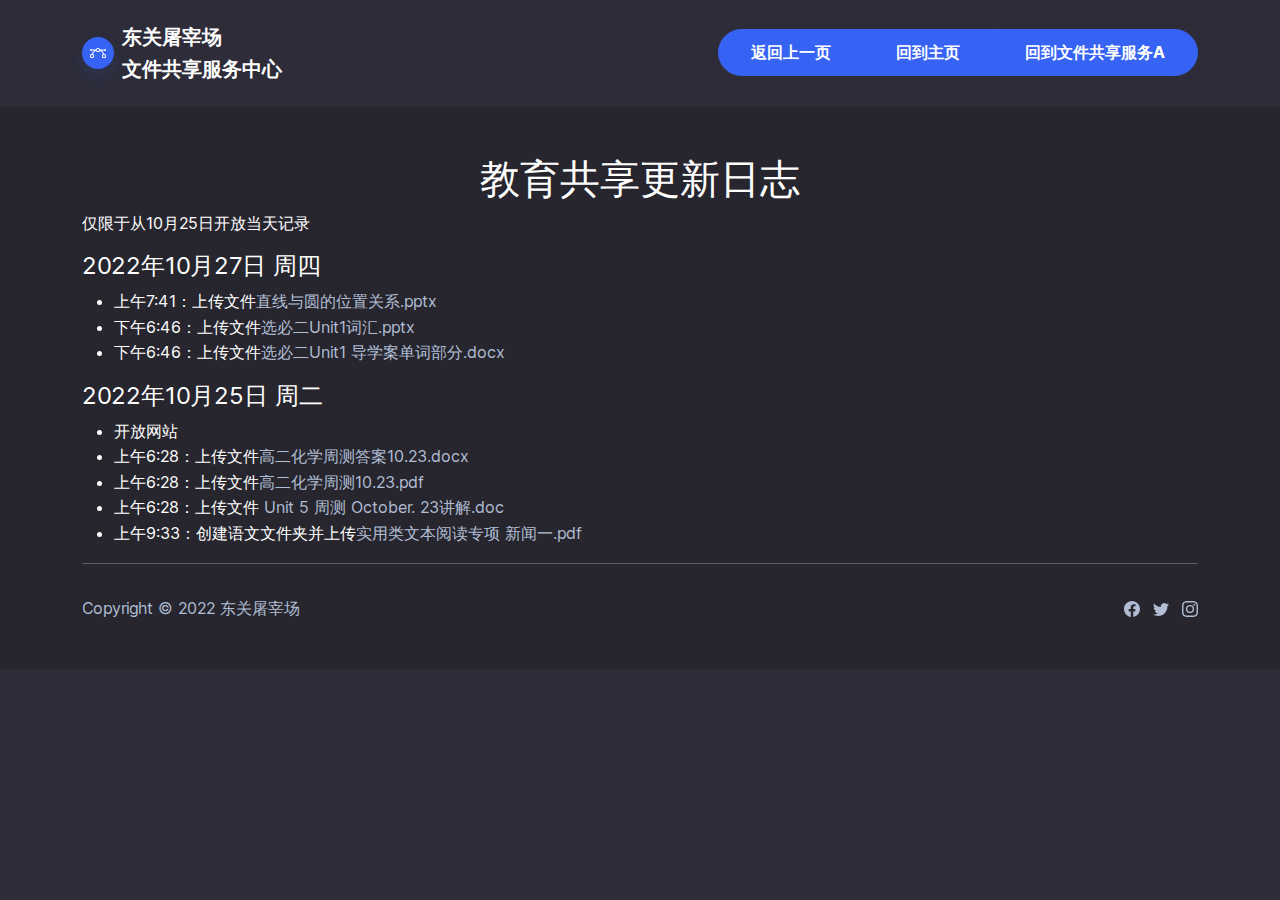
==== changelogA.html @ 753b1805 "添加新页面并更新旧页面" ====
<!DOCTYPE html>
<html lang="zh">

<head>
    <meta charset="utf-8">
    <meta name="viewport" content="width=device-width, initial-scale=1.0, shrink-to-fit=no">
    <title>文件共享-教育更新日志</title>
    <link rel="stylesheet" href="assets/bootstrap/css/bootstrap.min.css">
    <link rel="stylesheet" href="assets/css/Inter.css">
</head>

<body>
    <nav class="navbar navbar-dark navbar-expand-md sticky-top navbar-shrink py-3" id="mainNav">
        <div class="container"><a class="navbar-brand d-flex align-items-center" href="/"><span class="bs-icon-sm bs-icon-circle bs-icon-primary shadow d-flex justify-content-center align-items-center me-2 bs-icon"><svg xmlns="http://www.w3.org/2000/svg" width="1em" height="1em" fill="currentColor" viewBox="0 0 16 16" class="bi bi-bezier">
                        <path fill-rule="evenodd" d="M0 10.5A1.5 1.5 0 0 1 1.5 9h1A1.5 1.5 0 0 1 4 10.5v1A1.5 1.5 0 0 1 2.5 13h-1A1.5 1.5 0 0 1 0 11.5v-1zm1.5-.5a.5.5 0 0 0-.5.5v1a.5.5 0 0 0 .5.5h1a.5.5 0 0 0 .5-.5v-1a.5.5 0 0 0-.5-.5h-1zm10.5.5A1.5 1.5 0 0 1 13.5 9h1a1.5 1.5 0 0 1 1.5 1.5v1a1.5 1.5 0 0 1-1.5 1.5h-1a1.5 1.5 0 0 1-1.5-1.5v-1zm1.5-.5a.5.5 0 0 0-.5.5v1a.5.5 0 0 0 .5.5h1a.5.5 0 0 0 .5-.5v-1a.5.5 0 0 0-.5-.5h-1zM6 4.5A1.5 1.5 0 0 1 7.5 3h1A1.5 1.5 0 0 1 10 4.5v1A1.5 1.5 0 0 1 8.5 7h-1A1.5 1.5 0 0 1 6 5.5v-1zM7.5 4a.5.5 0 0 0-.5.5v1a.5.5 0 0 0 .5.5h1a.5.5 0 0 0 .5-.5v-1a.5.5 0 0 0-.5-.5h-1z"></path>
                        <path d="M6 4.5H1.866a1 1 0 1 0 0 1h2.668A6.517 6.517 0 0 0 1.814 9H2.5c.123 0 .244.015.358.043a5.517 5.517 0 0 1 3.185-3.185A1.503 1.503 0 0 1 6 5.5v-1zm3.957 1.358A1.5 1.5 0 0 0 10 5.5v-1h4.134a1 1 0 1 1 0 1h-2.668a6.517 6.517 0 0 1 2.72 3.5H13.5c-.123 0-.243.015-.358.043a5.517 5.517 0 0 0-3.185-3.185z"></path>
                    </svg></span><span>东关屠宰场<br>文件共享服务中心</span></a>
            <div class="btn-group" role="group"><a class="btn btn-primary" role="button" href="javascript:history.go(-1);">返回上一页</a><a class="btn btn-primary" role="button" href="index.html">回到主页</a><a class="btn btn-primary" role="button" href="shareA.html">回到文件共享服务A</a></div><button class="navbar-toggler" data-bs-toggle="collapse"><span class="visually-hidden">Toggle navigation</span><span class="navbar-toggler-icon"></span></button>
        </div>
    </nav>
    <footer class="bg-dark">
        <div class="container py-4 py-lg-5">
            <h1 class="text-center">教育共享更新日志</h1>
            <p>仅限于从10月25日开放当天记录</p>
            <div class="col">
                <h4>2022年10月27日 周四</h4>
                <ul>
                    <li>上午7:41：上传文件<span class="text-muted">直线与圆的位置关系.pptx</span></li>
                    <li>下午6:46：上传文件<span class="text-muted">选必二Unit1词汇.pptx</span></li>
                    <li>下午6:46：上传文件<span class="text-muted">选必二Unit1 导学案单词部分.docx</span></li>
                </ul>
            </div>
            <div class="col">
                <h4>2022年10月25日 周二</h4>
            </div>
            <ul>
                <li>开放网站</li>
                <li>上午6:28：上传文件<span class="text-muted">高二化学周测答案10.23.docx</span></li>
                <li>上午6:28：上传文件<span class="text-muted">高二化学周测10.23.pdf</span></li>
                <li>上午6:28：上传文件<span class="text-muted"> Unit 5 周测 October. 23讲解.doc</span></li>
                <li>上午9:33：创建语文文件夹并上传<span class="text-muted">实用类文本阅读专项 新闻一.pdf</span></li>
            </ul>
            <hr>
            <div class="text-muted d-flex justify-content-between align-items-center pt-3">
                <p class="mb-0">Copyright © 2022 东关屠宰场</p>
                <ul class="list-inline mb-0">
                    <li class="list-inline-item"><svg xmlns="http://www.w3.org/2000/svg" width="1em" height="1em" fill="currentColor" viewBox="0 0 16 16" class="bi bi-facebook">
                            <path d="M16 8.049c0-4.446-3.582-8.05-8-8.05C3.58 0-.002 3.603-.002 8.05c0 4.017 2.926 7.347 6.75 7.951v-5.625h-2.03V8.05H6.75V6.275c0-2.017 1.195-3.131 3.022-3.131.876 0 1.791.157 1.791.157v1.98h-1.009c-.993 0-1.303.621-1.303 1.258v1.51h2.218l-.354 2.326H9.25V16c3.824-.604 6.75-3.934 6.75-7.951z"></path>
                        </svg></li>
                    <li class="list-inline-item"><svg xmlns="http://www.w3.org/2000/svg" width="1em" height="1em" fill="currentColor" viewBox="0 0 16 16" class="bi bi-twitter">
                            <path d="M5.026 15c6.038 0 9.341-5.003 9.341-9.334 0-.14 0-.282-.006-.422A6.685 6.685 0 0 0 16 3.542a6.658 6.658 0 0 1-1.889.518 3.301 3.301 0 0 0 1.447-1.817 6.533 6.533 0 0 1-2.087.793A3.286 3.286 0 0 0 7.875 6.03a9.325 9.325 0 0 1-6.767-3.429 3.289 3.289 0 0 0 1.018 4.382A3.323 3.323 0 0 1 .64 6.575v.045a3.288 3.288 0 0 0 2.632 3.218 3.203 3.203 0 0 1-.865.115 3.23 3.23 0 0 1-.614-.057 3.283 3.283 0 0 0 3.067 2.277A6.588 6.588 0 0 1 .78 13.58a6.32 6.32 0 0 1-.78-.045A9.344 9.344 0 0 0 5.026 15z"></path>
                        </svg></li>
                    <li class="list-inline-item"><svg xmlns="http://www.w3.org/2000/svg" width="1em" height="1em" fill="currentColor" viewBox="0 0 16 16" class="bi bi-instagram">
                            <path d="M8 0C5.829 0 5.556.01 4.703.048 3.85.088 3.269.222 2.76.42a3.917 3.917 0 0 0-1.417.923A3.927 3.927 0 0 0 .42 2.76C.222 3.268.087 3.85.048 4.7.01 5.555 0 5.827 0 8.001c0 2.172.01 2.444.048 3.297.04.852.174 1.433.372 1.942.205.526.478.972.923 1.417.444.445.89.719 1.416.923.51.198 1.09.333 1.942.372C5.555 15.99 5.827 16 8 16s2.444-.01 3.298-.048c.851-.04 1.434-.174 1.943-.372a3.916 3.916 0 0 0 1.416-.923c.445-.445.718-.891.923-1.417.197-.509.332-1.09.372-1.942C15.99 10.445 16 10.173 16 8s-.01-2.445-.048-3.299c-.04-.851-.175-1.433-.372-1.941a3.926 3.926 0 0 0-.923-1.417A3.911 3.911 0 0 0 13.24.42c-.51-.198-1.092-.333-1.943-.372C10.443.01 10.172 0 7.998 0h.003zm-.717 1.442h.718c2.136 0 2.389.007 3.232.046.78.035 1.204.166 1.486.275.373.145.64.319.92.599.28.28.453.546.598.92.11.281.24.705.275 1.485.039.843.047 1.096.047 3.231s-.008 2.389-.047 3.232c-.035.78-.166 1.203-.275 1.485a2.47 2.47 0 0 1-.599.919c-.28.28-.546.453-.92.598-.28.11-.704.24-1.485.276-.843.038-1.096.047-3.232.047s-2.39-.009-3.233-.047c-.78-.036-1.203-.166-1.485-.276a2.478 2.478 0 0 1-.92-.598 2.48 2.48 0 0 1-.6-.92c-.109-.281-.24-.705-.275-1.485-.038-.843-.046-1.096-.046-3.233 0-2.136.008-2.388.046-3.231.036-.78.166-1.204.276-1.486.145-.373.319-.64.599-.92.28-.28.546-.453.92-.598.282-.11.705-.24 1.485-.276.738-.034 1.024-.044 2.515-.045v.002zm4.988 1.328a.96.96 0 1 0 0 1.92.96.96 0 0 0 0-1.92zm-4.27 1.122a4.109 4.109 0 1 0 0 8.217 4.109 4.109 0 0 0 0-8.217zm0 1.441a2.667 2.667 0 1 1 0 5.334 2.667 2.667 0 0 1 0-5.334z"></path>
                        </svg></li>
                </ul>
            </div>
        </div>
    </footer>
    <script src="https://cdnjs.cloudflare.com/ajax/libs/jquery/3.6.0/jquery.min.js"></script>
    <script src="https://cdn.jsdelivr.net/npm/bootstrap@5.2.0/dist/js/bootstrap.bundle.min.js"></script>
    <script src="assets/js/bold-and-dark.js"></script>
</body>

</html>
---- assets/css/Inter.css ----
@font-face {
	font-family: 'Inter';
	src: url(../../assets/fonts/UcC73FwrK3iLTeHuS_fvQtMwCp50KnMa2JL7W0Q5n-wU.woff2) format('woff2');
	font-weight: 300;
	font-style: normal;
	font-display: swap;
	unicode-range: U+0460-052F, U+1C80-1C88, U+20B4, U+2DE0-2DFF, U+A640-A69F, U+FE2E-FE2F;
}

@font-face {
	font-family: 'Inter';
	src: url(../../assets/fonts/UcC73FwrK3iLTeHuS_fvQtMwCp50KnMa0ZL7W0Q5n-wU.woff2) format('woff2');
	font-weight: 300;
	font-style: normal;
	font-display: swap;
	unicode-range: U+0301, U+0400-045F, U+0490-0491, U+04B0-04B1, U+2116;
}

@font-face {
	font-family: 'Inter';
	src: url(../../assets/fonts/UcC73FwrK3iLTeHuS_fvQtMwCp50KnMa2ZL7W0Q5n-wU.woff2) format('woff2');
	font-weight: 300;
	font-style: normal;
	font-display: swap;
	unicode-range: U+1F00-1FFF;
}

@font-face {
	font-family: 'Inter';
	src: url(../../assets/fonts/UcC73FwrK3iLTeHuS_fvQtMwCp50KnMa1pL7W0Q5n-wU.woff2) format('woff2');
	font-weight: 300;
	font-style: normal;
	font-display: swap;
	unicode-range: U+0370-03FF;
}

@font-face {
	font-family: 'Inter';
	src: url(../../assets/fonts/UcC73FwrK3iLTeHuS_fvQtMwCp50KnMa2pL7W0Q5n-wU.woff2) format('woff2');
	font-weight: 300;
	font-style: normal;
	font-display: swap;
	unicode-range: U+0102-0103, U+0110-0111, U+0128-0129, U+0168-0169, U+01A0-01A1, U+01AF-01B0, U+1EA0-1EF9, U+20AB;
}

@font-face {
	font-family: 'Inter';
	src: url(../../assets/fonts/UcC73FwrK3iLTeHuS_fvQtMwCp50KnMa25L7W0Q5n-wU.woff2) format('woff2');
	font-weight: 300;
	font-style: normal;
	font-display: swap;
	unicode-range: U+0100-024F, U+0259, U+1E00-1EFF, U+2020, U+20A0-20AB, U+20AD-20CF, U+2113, U+2C60-2C7F, U+A720-A7FF;
}

@font-face {
	font-family: 'Inter';
	src: url(../../assets/fonts/UcC73FwrK3iLTeHuS_fvQtMwCp50KnMa1ZL7W0Q5nw.woff2) format('woff2');
	font-weight: 300;
	font-style: normal;
	font-display: swap;
	unicode-range: U+0000-00FF, U+0131, U+0152-0153, U+02BB-02BC, U+02C6, U+02DA, U+02DC, U+2000-206F, U+2074, U+20AC, U+2122, U+2191, U+2193, U+2212, U+2215, U+FEFF, U+FFFD;
}

@font-face {
	font-family: 'Inter';
	src: url(../../assets/fonts/UcC73FwrK3iLTeHuS_fvQtMwCp50KnMa2JL7W0Q5n-wU.woff2) format('woff2');
	font-weight: 400;
	font-style: normal;
	font-display: swap;
	unicode-range: U+0460-052F, U+1C80-1C88, U+20B4, U+2DE0-2DFF, U+A640-A69F, U+FE2E-FE2F;
}

@font-face {
	font-family: 'Inter';
	src: url(../../assets/fonts/UcC73FwrK3iLTeHuS_fvQtMwCp50KnMa0ZL7W0Q5n-wU.woff2) format('woff2');
	font-weight: 400;
	font-style: normal;
	font-display: swap;
	unicode-range: U+0301, U+0400-045F, U+0490-0491, U+04B0-04B1, U+2116;
}

@font-face {
	font-family: 'Inter';
	src: url(../../assets/fonts/UcC73FwrK3iLTeHuS_fvQtMwCp50KnMa2ZL7W0Q5n-wU.woff2) format('woff2');
	font-weight: 400;
	font-style: normal;
	font-display: swap;
	unicode-range: U+1F00-1FFF;
}

@font-face {
	font-family: 'Inter';
	src: url(../../assets/fonts/UcC73FwrK3iLTeHuS_fvQtMwCp50KnMa1pL7W0Q5n-wU.woff2) format('woff2');
	font-weight: 400;
	font-style: normal;
	font-display: swap;
	unicode-range: U+0370-03FF;
}

@font-face {
	font-family: 'Inter';
	src: url(../../assets/fonts/UcC73FwrK3iLTeHuS_fvQtMwCp50KnMa2pL7W0Q5n-wU.woff2) format('woff2');
	font-weight: 400;
	font-style: normal;
	font-display: swap;
	unicode-range: U+0102-0103, U+0110-0111, U+0128-0129, U+0168-0169, U+01A0-01A1, U+01AF-01B0, U+1EA0-1EF9, U+20AB;
}

@font-face {
	font-family: 'Inter';
	src: url(../../assets/fonts/UcC73FwrK3iLTeHuS_fvQtMwCp50KnMa25L7W0Q5n-wU.woff2) format('woff2');
	font-weight: 400;
	font-style: normal;
	font-display: swap;
	unicode-range: U+0100-024F, U+0259, U+1E00-1EFF, U+2020, U+20A0-20AB, U+20AD-20CF, U+2113, U+2C60-2C7F, U+A720-A7FF;
}

@font-face {
	font-family: 'Inter';
	src: url(../../assets/fonts/UcC73FwrK3iLTeHuS_fvQtMwCp50KnMa1ZL7W0Q5nw.woff2) format('woff2');
	font-weight: 400;
	font-style: normal;
	font-display: swap;
	unicode-range: U+0000-00FF, U+0131, U+0152-0153, U+02BB-02BC, U+02C6, U+02DA, U+02DC, U+2000-206F, U+2074, U+20AC, U+2122, U+2191, U+2193, U+2212, U+2215, U+FEFF, U+FFFD;
}

@font-face {
	font-family: 'Inter';
	src: url(../../assets/fonts/UcC73FwrK3iLTeHuS_fvQtMwCp50KnMa2JL7W0Q5n-wU.woff2) format('woff2');
	font-weight: 600;
	font-style: normal;
	font-display: swap;
	unicode-range: U+0460-052F, U+1C80-1C88, U+20B4, U+2DE0-2DFF, U+A640-A69F, U+FE2E-FE2F;
}

@font-face {
	font-family: 'Inter';
	src: url(../../assets/fonts/UcC73FwrK3iLTeHuS_fvQtMwCp50KnMa0ZL7W0Q5n-wU.woff2) format('woff2');
	font-weight: 600;
	font-style: normal;
	font-display: swap;
	unicode-range: U+0301, U+0400-045F, U+0490-0491, U+04B0-04B1, U+2116;
}

@font-face {
	font-family: 'Inter';
	src: url(../../assets/fonts/UcC73FwrK3iLTeHuS_fvQtMwCp50KnMa2ZL7W0Q5n-wU.woff2) format('woff2');
	font-weight: 600;
	font-style: normal;
	font-display: swap;
	unicode-range: U+1F00-1FFF;
}

@font-face {
	font-family: 'Inter';
	src: url(../../assets/fonts/UcC73FwrK3iLTeHuS_fvQtMwCp50KnMa1pL7W0Q5n-wU.woff2) format('woff2');
	font-weight: 600;
	font-style: normal;
	font-display: swap;
	unicode-range: U+0370-03FF;
}

@font-face {
	font-family: 'Inter';
	src: url(../../assets/fonts/UcC73FwrK3iLTeHuS_fvQtMwCp50KnMa2pL7W0Q5n-wU.woff2) format('woff2');
	font-weight: 600;
	font-style: normal;
	font-display: swap;
	unicode-range: U+0102-0103, U+0110-0111, U+0128-0129, U+0168-0169, U+01A0-01A1, U+01AF-01B0, U+1EA0-1EF9, U+20AB;
}

@font-face {
	font-family: 'Inter';
	src: url(../../assets/fonts/UcC73FwrK3iLTeHuS_fvQtMwCp50KnMa25L7W0Q5n-wU.woff2) format('woff2');
	font-weight: 600;
	font-style: normal;
	font-display: swap;
	unicode-range: U+0100-024F, U+0259, U+1E00-1EFF, U+2020, U+20A0-20AB, U+20AD-20CF, U+2113, U+2C60-2C7F, U+A720-A7FF;
}

@font-face {
	font-family: 'Inter';
	src: url(../../assets/fonts/UcC73FwrK3iLTeHuS_fvQtMwCp50KnMa1ZL7W0Q5nw.woff2) format('woff2');
	font-weight: 600;
	font-style: normal;
	font-display: swap;
	unicode-range: U+0000-00FF, U+0131, U+0152-0153, U+02BB-02BC, U+02C6, U+02DA, U+02DC, U+2000-206F, U+2074, U+20AC, U+2122, U+2191, U+2193, U+2212, U+2215, U+FEFF, U+FFFD;
}

@font-face {
	font-family: 'Inter';
	src: url(../../assets/fonts/UcC73FwrK3iLTeHuS_fvQtMwCp50KnMa2JL7W0Q5n-wU.woff2) format('woff2');
	font-weight: 700;
	font-style: normal;
	font-display: swap;
	unicode-range: U+0460-052F, U+1C80-1C88, U+20B4, U+2DE0-2DFF, U+A640-A69F, U+FE2E-FE2F;
}

@font-face {
	font-family: 'Inter';
	src: url(../../assets/fonts/UcC73FwrK3iLTeHuS_fvQtMwCp50KnMa0ZL7W0Q5n-wU.woff2) format('woff2');
	font-weight: 700;
	font-style: normal;
	font-display: swap;
	unicode-range: U+0301, U+0400-045F, U+0490-0491, U+04B0-04B1, U+2116;
}

@font-face {
	font-family: 'Inter';
	src: url(../../assets/fonts/UcC73FwrK3iLTeHuS_fvQtMwCp50KnMa2ZL7W0Q5n-wU.woff2) format('woff2');
	font-weight: 700;
	font-style: normal;
	font-display: swap;
	unicode-range: U+1F00-1FFF;
}

@font-face {
	font-family: 'Inter';
	src: url(../../assets/fonts/UcC73FwrK3iLTeHuS_fvQtMwCp50KnMa1pL7W0Q5n-wU.woff2) format('woff2');
	font-weight: 700;
	font-style: normal;
	font-display: swap;
	unicode-range: U+0370-03FF;
}

@font-face {
	font-family: 'Inter';
	src: url(../../assets/fonts/UcC73FwrK3iLTeHuS_fvQtMwCp50KnMa2pL7W0Q5n-wU.woff2) format('woff2');
	font-weight: 700;
	font-style: normal;
	font-display: swap;
	unicode-range: U+0102-0103, U+0110-0111, U+0128-0129, U+0168-0169, U+01A0-01A1, U+01AF-01B0, U+1EA0-1EF9, U+20AB;
}

@font-face {
	font-family: 'Inter';
	src: url(../../assets/fonts/UcC73FwrK3iLTeHuS_fvQtMwCp50KnMa25L7W0Q5n-wU.woff2) format('woff2');
	font-weight: 700;
	font-style: normal;
	font-display: swap;
	unicode-range: U+0100-024F, U+0259, U+1E00-1EFF, U+2020, U+20A0-20AB, U+20AD-20CF, U+2113, U+2C60-2C7F, U+A720-A7FF;
}

@font-face {
	font-family: 'Inter';
	src: url(../../assets/fonts/UcC73FwrK3iLTeHuS_fvQtMwCp50KnMa1ZL7W0Q5nw.woff2) format('woff2');
	font-weight: 700;
	font-style: normal;
	font-display: swap;
	unicode-range: U+0000-00FF, U+0131, U+0152-0153, U+02BB-02BC, U+02C6, U+02DA, U+02DC, U+2000-206F, U+2074, U+20AC, U+2122, U+2191, U+2193, U+2212, U+2215, U+FEFF, U+FFFD;
}

@font-face {
	font-family: 'Inter';
	src: url(../../assets/fonts/UcC73FwrK3iLTeHuS_fvQtMwCp50KnMa2JL7W0Q5n-wU.woff2) format('woff2');
	font-weight: 800;
	font-style: normal;
	font-display: swap;
	unicode-range: U+0460-052F, U+1C80-1C88, U+20B4, U+2DE0-2DFF, U+A640-A69F, U+FE2E-FE2F;
}

@font-face {
	font-family: 'Inter';
	src: url(../../assets/fonts/UcC73FwrK3iLTeHuS_fvQtMwCp50KnMa0ZL7W0Q5n-wU.woff2) format('woff2');
	font-weight: 800;
	font-style: normal;
	font-display: swap;
	unicode-range: U+0301, U+0400-045F, U+0490-0491, U+04B0-04B1, U+2116;
}

@font-face {
	font-family: 'Inter';
	src: url(../../assets/fonts/UcC73FwrK3iLTeHuS_fvQtMwCp50KnMa2ZL7W0Q5n-wU.woff2) format('woff2');
	font-weight: 800;
	font-style: normal;
	font-display: swap;
	unicode-range: U+1F00-1FFF;
}

@font-face {
	font-family: 'Inter';
	src: url(../../assets/fonts/UcC73FwrK3iLTeHuS_fvQtMwCp50KnMa1pL7W0Q5n-wU.woff2) format('woff2');
	font-weight: 800;
	font-style: normal;
	font-display: swap;
	unicode-range: U+0370-03FF;
}

@font-face {
	font-family: 'Inter';
	src: url(../../assets/fonts/UcC73FwrK3iLTeHuS_fvQtMwCp50KnMa2pL7W0Q5n-wU.woff2) format('woff2');
	font-weight: 800;
	font-style: normal;
	font-display: swap;
	unicode-range: U+0102-0103, U+0110-0111, U+0128-0129, U+0168-0169, U+01A0-01A1, U+01AF-01B0, U+1EA0-1EF9, U+20AB;
}

@font-face {
	font-family: 'Inter';
	src: url(../../assets/fonts/UcC73FwrK3iLTeHuS_fvQtMwCp50KnMa25L7W0Q5n-wU.woff2) format('woff2');
	font-weight: 800;
	font-style: normal;
	font-display: swap;
	unicode-range: U+0100-024F, U+0259, U+1E00-1EFF, U+2020, U+20A0-20AB, U+20AD-20CF, U+2113, U+2C60-2C7F, U+A720-A7FF;
}

@font-face {
	font-family: 'Inter';
	src: url(../../assets/fonts/UcC73FwrK3iLTeHuS_fvQtMwCp50KnMa1ZL7W0Q5nw.woff2) format('woff2');
	font-weight: 800;
	font-style: normal;
	font-display: swap;
	unicode-range: U+0000-00FF, U+0131, U+0152-0153, U+02BB-02BC, U+02C6, U+02DA, U+02DC, U+2000-206F, U+2074, U+20AC, U+2122, U+2191, U+2193, U+2212, U+2215, U+FEFF, U+FFFD;
}
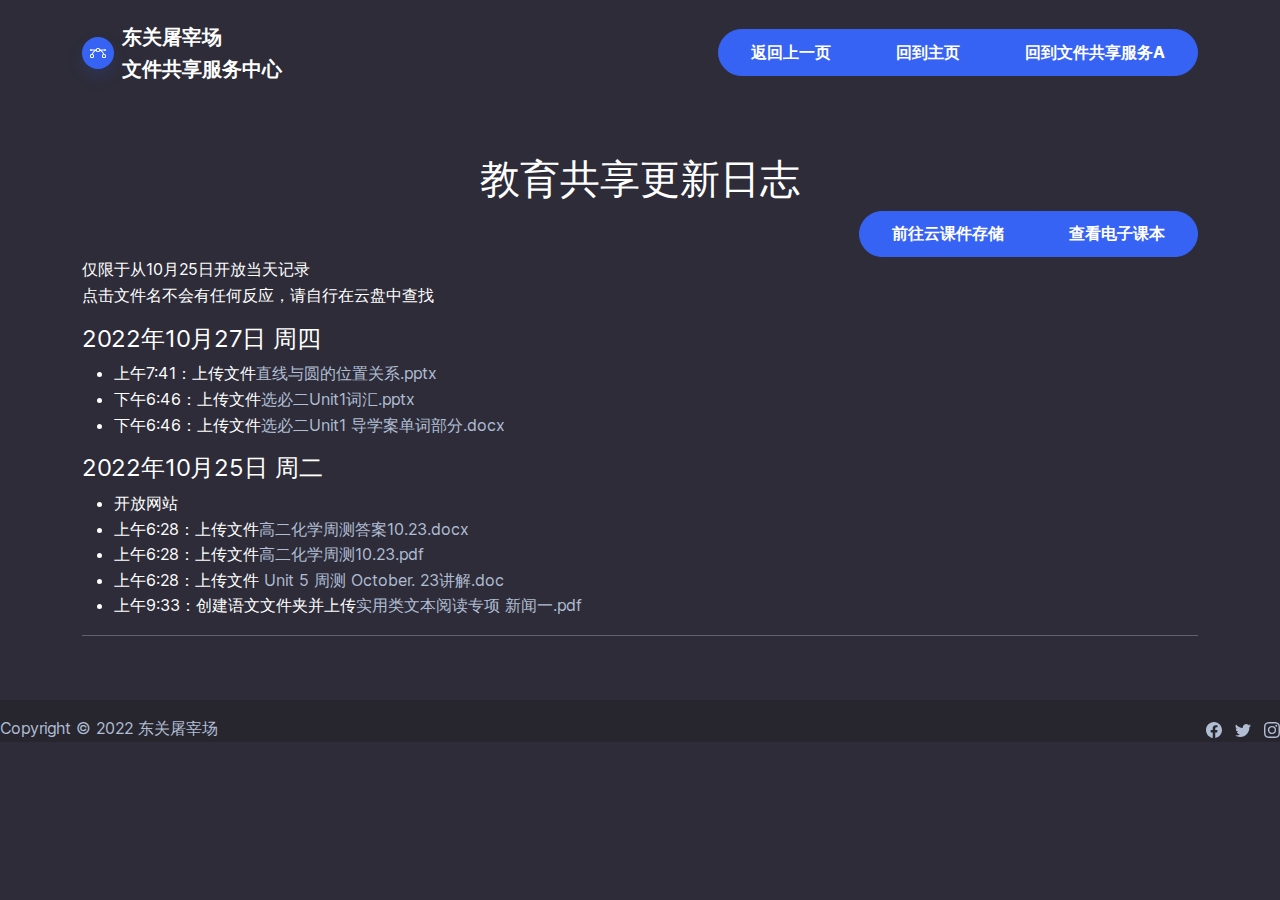
==== commit 9f16a79d: "排除macOS资源文件、更新" ====
--- a/changelogA.html
+++ b/changelogA.html
@@ -18,43 +18,46 @@
             <div class="btn-group" role="group"><a class="btn btn-primary" role="button" href="javascript:history.go(-1);">返回上一页</a><a class="btn btn-primary" role="button" href="index.html">回到主页</a><a class="btn btn-primary" role="button" href="shareA.html">回到文件共享服务A</a></div><button class="navbar-toggler" data-bs-toggle="collapse"><span class="visually-hidden">Toggle navigation</span><span class="navbar-toggler-icon"></span></button>
         </div>
     </nav>
+    <div class="container py-4 py-lg-5">
+        <h1 class="text-center">教育共享更新日志</h1>
+        <div class="col text-end">
+            <div class="btn-group" role="group"><a class="btn btn-primary" role="button" href="https://dgtzc-my.sharepoint.com/:f:/g/personal/gentort_dgtzc_onmicrosoft_com/EsGWEA6thQpEqzJ9UMufzIsBdzrdvTqxyGLQ-IWoMHrtVQ" target="_blank">前往云课件存储</a><a class="btn btn-primary" role="button" href="https://dgtzc-my.sharepoint.com/:f:/g/personal/gentort_dgtzc_onmicrosoft_com/Eg0PFeb8F61Dqa82PgPqcnIBK-biOBC4zUQ8zDVVt-NsOw?e=hybLNA" target="_blank">查看电子课本</a></div>
+        </div>
+        <p>仅限于从10月25日开放当天记录<br>点击文件名不会有任何反应，请自行在云盘中查找</p>
+        <div class="col">
+            <h4>2022年10月27日 周四</h4>
+            <ul>
+                <li>上午7:41：上传文件<span class="text-muted">直线与圆的位置关系.pptx</span></li>
+                <li>下午6:46：上传文件<span class="text-muted">选必二Unit1词汇.pptx</span></li>
+                <li>下午6:46：上传文件<span class="text-muted">选必二Unit1 导学案单词部分.docx</span></li>
+            </ul>
+        </div>
+        <div class="col">
+            <h4>2022年10月25日 周二</h4>
+        </div>
+        <ul>
+            <li>开放网站</li>
+            <li>上午6:28：上传文件<span class="text-muted">高二化学周测答案10.23.docx</span></li>
+            <li>上午6:28：上传文件<span class="text-muted">高二化学周测10.23.pdf</span></li>
+            <li>上午6:28：上传文件<span class="text-muted"> Unit 5 周测 October. 23讲解.doc</span></li>
+            <li>上午9:33：创建语文文件夹并上传<span class="text-muted">实用类文本阅读专项 新闻一.pdf</span></li>
+        </ul>
+        <hr>
+    </div>
     <footer class="bg-dark">
-        <div class="container py-4 py-lg-5">
-            <h1 class="text-center">教育共享更新日志</h1>
-            <p>仅限于从10月25日开放当天记录</p>
-            <div class="col">
-                <h4>2022年10月27日 周四</h4>
-                <ul>
-                    <li>上午7:41：上传文件<span class="text-muted">直线与圆的位置关系.pptx</span></li>
-                    <li>下午6:46：上传文件<span class="text-muted">选必二Unit1词汇.pptx</span></li>
-                    <li>下午6:46：上传文件<span class="text-muted">选必二Unit1 导学案单词部分.docx</span></li>
-                </ul>
-            </div>
-            <div class="col">
-                <h4>2022年10月25日 周二</h4>
-            </div>
-            <ul>
-                <li>开放网站</li>
-                <li>上午6:28：上传文件<span class="text-muted">高二化学周测答案10.23.docx</span></li>
-                <li>上午6:28：上传文件<span class="text-muted">高二化学周测10.23.pdf</span></li>
-                <li>上午6:28：上传文件<span class="text-muted"> Unit 5 周测 October. 23讲解.doc</span></li>
-                <li>上午9:33：创建语文文件夹并上传<span class="text-muted">实用类文本阅读专项 新闻一.pdf</span></li>
+        <div class="text-muted d-flex justify-content-between align-items-center pt-3">
+            <p class="mb-0">Copyright © 2022 东关屠宰场</p>
+            <ul class="list-inline mb-0">
+                <li class="list-inline-item"><svg xmlns="http://www.w3.org/2000/svg" width="1em" height="1em" fill="currentColor" viewBox="0 0 16 16" class="bi bi-facebook">
+                        <path d="M16 8.049c0-4.446-3.582-8.05-8-8.05C3.58 0-.002 3.603-.002 8.05c0 4.017 2.926 7.347 6.75 7.951v-5.625h-2.03V8.05H6.75V6.275c0-2.017 1.195-3.131 3.022-3.131.876 0 1.791.157 1.791.157v1.98h-1.009c-.993 0-1.303.621-1.303 1.258v1.51h2.218l-.354 2.326H9.25V16c3.824-.604 6.75-3.934 6.75-7.951z"></path>
+                    </svg></li>
+                <li class="list-inline-item"><svg xmlns="http://www.w3.org/2000/svg" width="1em" height="1em" fill="currentColor" viewBox="0 0 16 16" class="bi bi-twitter">
+                        <path d="M5.026 15c6.038 0 9.341-5.003 9.341-9.334 0-.14 0-.282-.006-.422A6.685 6.685 0 0 0 16 3.542a6.658 6.658 0 0 1-1.889.518 3.301 3.301 0 0 0 1.447-1.817 6.533 6.533 0 0 1-2.087.793A3.286 3.286 0 0 0 7.875 6.03a9.325 9.325 0 0 1-6.767-3.429 3.289 3.289 0 0 0 1.018 4.382A3.323 3.323 0 0 1 .64 6.575v.045a3.288 3.288 0 0 0 2.632 3.218 3.203 3.203 0 0 1-.865.115 3.23 3.23 0 0 1-.614-.057 3.283 3.283 0 0 0 3.067 2.277A6.588 6.588 0 0 1 .78 13.58a6.32 6.32 0 0 1-.78-.045A9.344 9.344 0 0 0 5.026 15z"></path>
+                    </svg></li>
+                <li class="list-inline-item"><svg xmlns="http://www.w3.org/2000/svg" width="1em" height="1em" fill="currentColor" viewBox="0 0 16 16" class="bi bi-instagram">
+                        <path d="M8 0C5.829 0 5.556.01 4.703.048 3.85.088 3.269.222 2.76.42a3.917 3.917 0 0 0-1.417.923A3.927 3.927 0 0 0 .42 2.76C.222 3.268.087 3.85.048 4.7.01 5.555 0 5.827 0 8.001c0 2.172.01 2.444.048 3.297.04.852.174 1.433.372 1.942.205.526.478.972.923 1.417.444.445.89.719 1.416.923.51.198 1.09.333 1.942.372C5.555 15.99 5.827 16 8 16s2.444-.01 3.298-.048c.851-.04 1.434-.174 1.943-.372a3.916 3.916 0 0 0 1.416-.923c.445-.445.718-.891.923-1.417.197-.509.332-1.09.372-1.942C15.99 10.445 16 10.173 16 8s-.01-2.445-.048-3.299c-.04-.851-.175-1.433-.372-1.941a3.926 3.926 0 0 0-.923-1.417A3.911 3.911 0 0 0 13.24.42c-.51-.198-1.092-.333-1.943-.372C10.443.01 10.172 0 7.998 0h.003zm-.717 1.442h.718c2.136 0 2.389.007 3.232.046.78.035 1.204.166 1.486.275.373.145.64.319.92.599.28.28.453.546.598.92.11.281.24.705.275 1.485.039.843.047 1.096.047 3.231s-.008 2.389-.047 3.232c-.035.78-.166 1.203-.275 1.485a2.47 2.47 0 0 1-.599.919c-.28.28-.546.453-.92.598-.28.11-.704.24-1.485.276-.843.038-1.096.047-3.232.047s-2.39-.009-3.233-.047c-.78-.036-1.203-.166-1.485-.276a2.478 2.478 0 0 1-.92-.598 2.48 2.48 0 0 1-.6-.92c-.109-.281-.24-.705-.275-1.485-.038-.843-.046-1.096-.046-3.233 0-2.136.008-2.388.046-3.231.036-.78.166-1.204.276-1.486.145-.373.319-.64.599-.92.28-.28.546-.453.92-.598.282-.11.705-.24 1.485-.276.738-.034 1.024-.044 2.515-.045v.002zm4.988 1.328a.96.96 0 1 0 0 1.92.96.96 0 0 0 0-1.92zm-4.27 1.122a4.109 4.109 0 1 0 0 8.217 4.109 4.109 0 0 0 0-8.217zm0 1.441a2.667 2.667 0 1 1 0 5.334 2.667 2.667 0 0 1 0-5.334z"></path>
+                    </svg></li>
             </ul>
-            <hr>
-            <div class="text-muted d-flex justify-content-between align-items-center pt-3">
-                <p class="mb-0">Copyright © 2022 东关屠宰场</p>
-                <ul class="list-inline mb-0">
-                    <li class="list-inline-item"><svg xmlns="http://www.w3.org/2000/svg" width="1em" height="1em" fill="currentColor" viewBox="0 0 16 16" class="bi bi-facebook">
-                            <path d="M16 8.049c0-4.446-3.582-8.05-8-8.05C3.58 0-.002 3.603-.002 8.05c0 4.017 2.926 7.347 6.75 7.951v-5.625h-2.03V8.05H6.75V6.275c0-2.017 1.195-3.131 3.022-3.131.876 0 1.791.157 1.791.157v1.98h-1.009c-.993 0-1.303.621-1.303 1.258v1.51h2.218l-.354 2.326H9.25V16c3.824-.604 6.75-3.934 6.75-7.951z"></path>
-                        </svg></li>
-                    <li class="list-inline-item"><svg xmlns="http://www.w3.org/2000/svg" width="1em" height="1em" fill="currentColor" viewBox="0 0 16 16" class="bi bi-twitter">
-                            <path d="M5.026 15c6.038 0 9.341-5.003 9.341-9.334 0-.14 0-.282-.006-.422A6.685 6.685 0 0 0 16 3.542a6.658 6.658 0 0 1-1.889.518 3.301 3.301 0 0 0 1.447-1.817 6.533 6.533 0 0 1-2.087.793A3.286 3.286 0 0 0 7.875 6.03a9.325 9.325 0 0 1-6.767-3.429 3.289 3.289 0 0 0 1.018 4.382A3.323 3.323 0 0 1 .64 6.575v.045a3.288 3.288 0 0 0 2.632 3.218 3.203 3.203 0 0 1-.865.115 3.23 3.23 0 0 1-.614-.057 3.283 3.283 0 0 0 3.067 2.277A6.588 6.588 0 0 1 .78 13.58a6.32 6.32 0 0 1-.78-.045A9.344 9.344 0 0 0 5.026 15z"></path>
-                        </svg></li>
-                    <li class="list-inline-item"><svg xmlns="http://www.w3.org/2000/svg" width="1em" height="1em" fill="currentColor" viewBox="0 0 16 16" class="bi bi-instagram">
-                            <path d="M8 0C5.829 0 5.556.01 4.703.048 3.85.088 3.269.222 2.76.42a3.917 3.917 0 0 0-1.417.923A3.927 3.927 0 0 0 .42 2.76C.222 3.268.087 3.85.048 4.7.01 5.555 0 5.827 0 8.001c0 2.172.01 2.444.048 3.297.04.852.174 1.433.372 1.942.205.526.478.972.923 1.417.444.445.89.719 1.416.923.51.198 1.09.333 1.942.372C5.555 15.99 5.827 16 8 16s2.444-.01 3.298-.048c.851-.04 1.434-.174 1.943-.372a3.916 3.916 0 0 0 1.416-.923c.445-.445.718-.891.923-1.417.197-.509.332-1.09.372-1.942C15.99 10.445 16 10.173 16 8s-.01-2.445-.048-3.299c-.04-.851-.175-1.433-.372-1.941a3.926 3.926 0 0 0-.923-1.417A3.911 3.911 0 0 0 13.24.42c-.51-.198-1.092-.333-1.943-.372C10.443.01 10.172 0 7.998 0h.003zm-.717 1.442h.718c2.136 0 2.389.007 3.232.046.78.035 1.204.166 1.486.275.373.145.64.319.92.599.28.28.453.546.598.92.11.281.24.705.275 1.485.039.843.047 1.096.047 3.231s-.008 2.389-.047 3.232c-.035.78-.166 1.203-.275 1.485a2.47 2.47 0 0 1-.599.919c-.28.28-.546.453-.92.598-.28.11-.704.24-1.485.276-.843.038-1.096.047-3.232.047s-2.39-.009-3.233-.047c-.78-.036-1.203-.166-1.485-.276a2.478 2.478 0 0 1-.92-.598 2.48 2.48 0 0 1-.6-.92c-.109-.281-.24-.705-.275-1.485-.038-.843-.046-1.096-.046-3.233 0-2.136.008-2.388.046-3.231.036-.78.166-1.204.276-1.486.145-.373.319-.64.599-.92.28-.28.546-.453.92-.598.282-.11.705-.24 1.485-.276.738-.034 1.024-.044 2.515-.045v.002zm4.988 1.328a.96.96 0 1 0 0 1.92.96.96 0 0 0 0-1.92zm-4.27 1.122a4.109 4.109 0 1 0 0 8.217 4.109 4.109 0 0 0 0-8.217zm0 1.441a2.667 2.667 0 1 1 0 5.334 2.667 2.667 0 0 1 0-5.334z"></path>
-                        </svg></li>
-                </ul>
-            </div>
         </div>
     </footer>
     <script src="https://cdnjs.cloudflare.com/ajax/libs/jquery/3.6.0/jquery.min.js"></script>
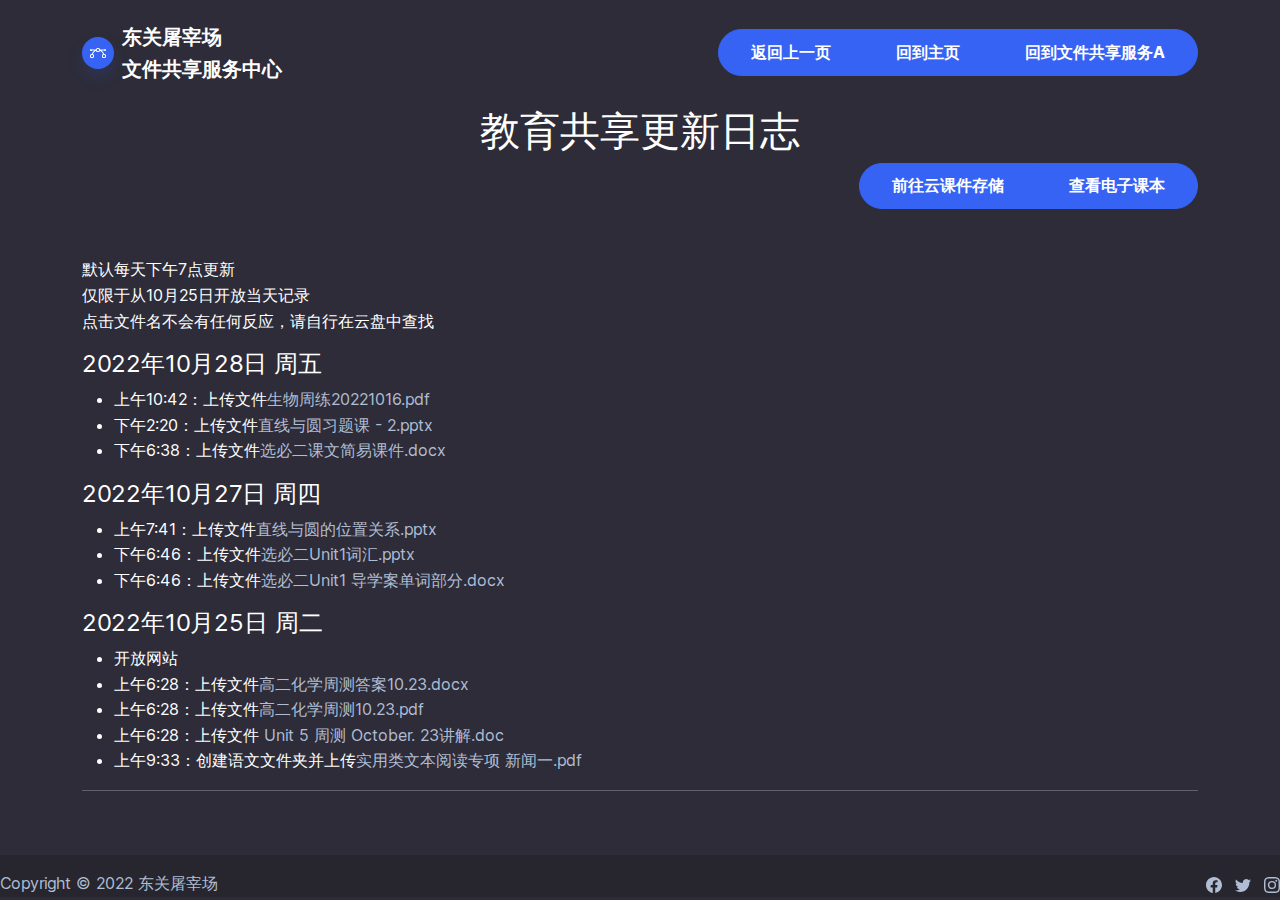
==== commit 8554e551: "更新日志" ====
--- a/changelogA.html
+++ b/changelogA.html
@@ -7,6 +7,7 @@
     <title>文件共享-教育更新日志</title>
     <link rel="stylesheet" href="assets/bootstrap/css/bootstrap.min.css">
     <link rel="stylesheet" href="assets/css/Inter.css">
+    <link rel="stylesheet" href="assets/css/Dark-Mode-Switch.css">
 </head>
 
 <body>
@@ -18,12 +19,22 @@
             <div class="btn-group" role="group"><a class="btn btn-primary" role="button" href="javascript:history.go(-1);">返回上一页</a><a class="btn btn-primary" role="button" href="index.html">回到主页</a><a class="btn btn-primary" role="button" href="shareA.html">回到文件共享服务A</a></div><button class="navbar-toggler" data-bs-toggle="collapse"><span class="visually-hidden">Toggle navigation</span><span class="navbar-toggler-icon"></span></button>
         </div>
     </nav>
-    <div class="container py-4 py-lg-5">
+    <div class="container">
         <h1 class="text-center">教育共享更新日志</h1>
         <div class="col text-end">
             <div class="btn-group" role="group"><a class="btn btn-primary" role="button" href="https://dgtzc-my.sharepoint.com/:f:/g/personal/gentort_dgtzc_onmicrosoft_com/EsGWEA6thQpEqzJ9UMufzIsBdzrdvTqxyGLQ-IWoMHrtVQ" target="_blank">前往云课件存储</a><a class="btn btn-primary" role="button" href="https://dgtzc-my.sharepoint.com/:f:/g/personal/gentort_dgtzc_onmicrosoft_com/Eg0PFeb8F61Dqa82PgPqcnIBK-biOBC4zUQ8zDVVt-NsOw?e=hybLNA" target="_blank">查看电子课本</a></div>
         </div>
-        <p>仅限于从10月25日开放当天记录<br>点击文件名不会有任何反应，请自行在云盘中查找</p>
+    </div>
+    <div class="container py-4 py-lg-5">
+        <p>默认每天下午7点更新<br>仅限于从10月25日开放当天记录<br>点击文件名不会有任何反应，请自行在云盘中查找</p>
+        <div class="col">
+            <h4>2022年10月28日 周五</h4>
+            <ul>
+                <li>上午10:42：上传文件<span class="text-muted">生物周练20221016.pdf</span></li>
+                <li>下午2:20：上传文件<span class="text-muted">直线与圆习题课 - 2.pptx</span></li>
+                <li>下午6:38：上传文件<span class="text-muted">选必二课文简易课件.docx</span></li>
+            </ul>
+        </div>
         <div class="col">
             <h4>2022年10月27日 周四</h4>
             <ul>
@@ -63,6 +74,7 @@
     <script src="https://cdnjs.cloudflare.com/ajax/libs/jquery/3.6.0/jquery.min.js"></script>
     <script src="https://cdn.jsdelivr.net/npm/bootstrap@5.2.0/dist/js/bootstrap.bundle.min.js"></script>
     <script src="assets/js/bold-and-dark.js"></script>
+    <script src="assets/js/Dark-Mode-Switch.js"></script>
 </body>
 
 </html>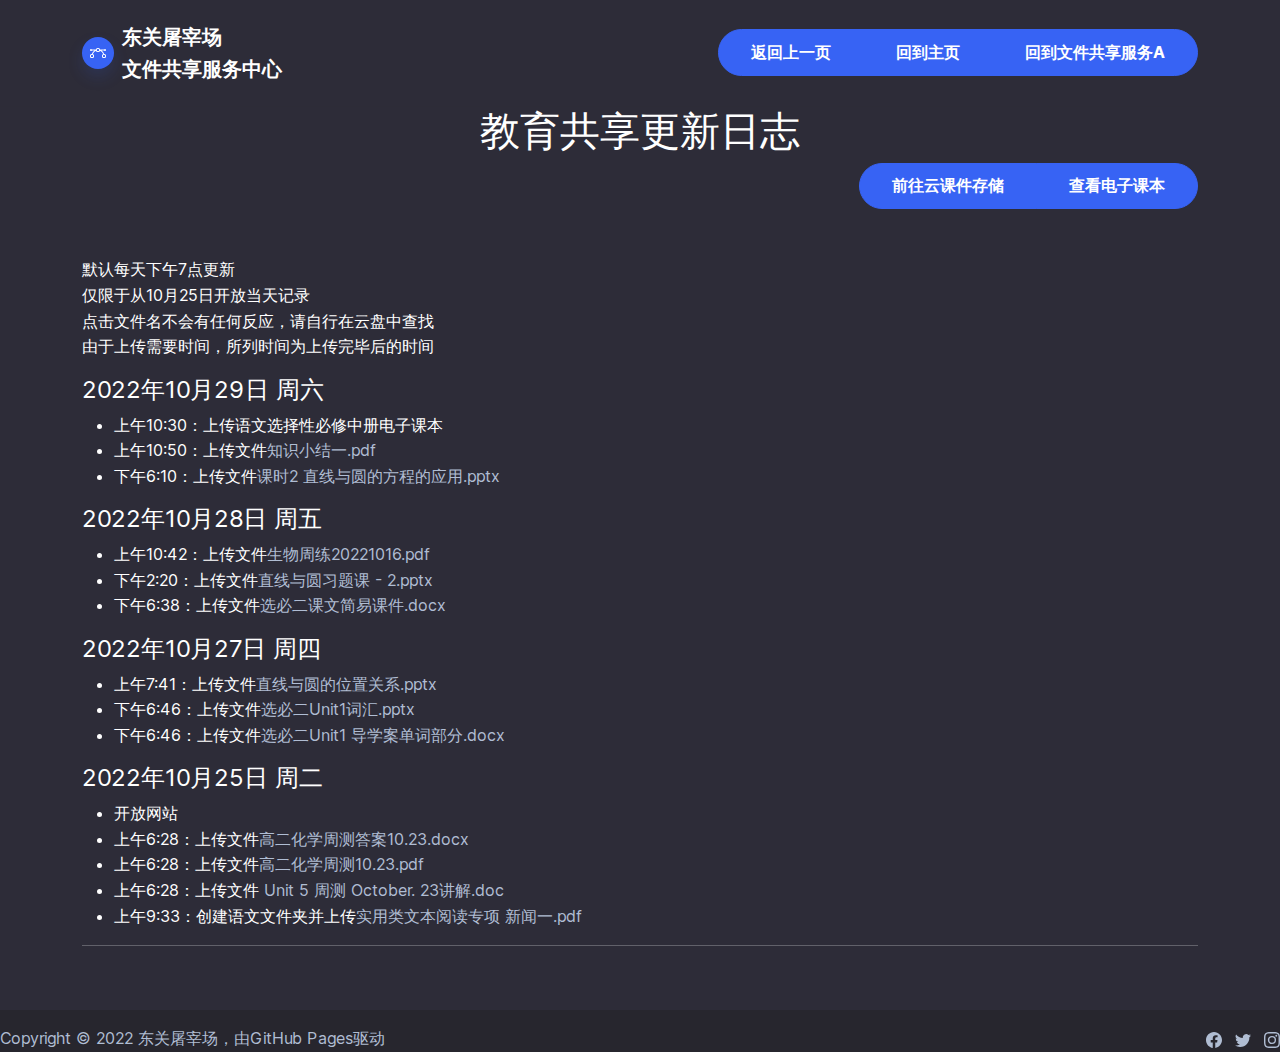
==== commit 6db5548e: "Update changelogA.html" ====
--- a/changelogA.html
+++ b/changelogA.html
@@ -26,7 +26,15 @@
         </div>
     </div>
     <div class="container py-4 py-lg-5">
-        <p>默认每天下午7点更新<br>仅限于从10月25日开放当天记录<br>点击文件名不会有任何反应，请自行在云盘中查找</p>
+        <p>默认每天下午7点更新<br>仅限于从10月25日开放当天记录<br>点击文件名不会有任何反应，请自行在云盘中查找<br>由于上传需要时间，所列时间为上传完毕后的时间</p>
+        <div class="col">
+            <h4>2022年10月29日 周六</h4>
+        </div>
+        <ul>
+            <li>上午10:30：上传语文选择性必修中册电子课本</li>
+            <li>上午10:50：上传文件<span class="text-muted">知识小结一.pdf</span></li>
+            <li>下午6:10：上传文件<span class="text-muted">课时2 直线与圆的方程的应用.pptx</span></li>
+        </ul>
         <div class="col">
             <h4>2022年10月28日 周五</h4>
             <ul>
@@ -57,7 +65,7 @@
     </div>
     <footer class="bg-dark">
         <div class="text-muted d-flex justify-content-between align-items-center pt-3">
-            <p class="mb-0">Copyright © 2022 东关屠宰场</p>
+            <p class="mb-0">Copyright © 2022 东关屠宰场，由GitHub Pages驱动</p>
             <ul class="list-inline mb-0">
                 <li class="list-inline-item"><svg xmlns="http://www.w3.org/2000/svg" width="1em" height="1em" fill="currentColor" viewBox="0 0 16 16" class="bi bi-facebook">
                         <path d="M16 8.049c0-4.446-3.582-8.05-8-8.05C3.58 0-.002 3.603-.002 8.05c0 4.017 2.926 7.347 6.75 7.951v-5.625h-2.03V8.05H6.75V6.275c0-2.017 1.195-3.131 3.022-3.131.876 0 1.791.157 1.791.157v1.98h-1.009c-.993 0-1.303.621-1.303 1.258v1.51h2.218l-.354 2.326H9.25V16c3.824-.604 6.75-3.934 6.75-7.951z"></path>
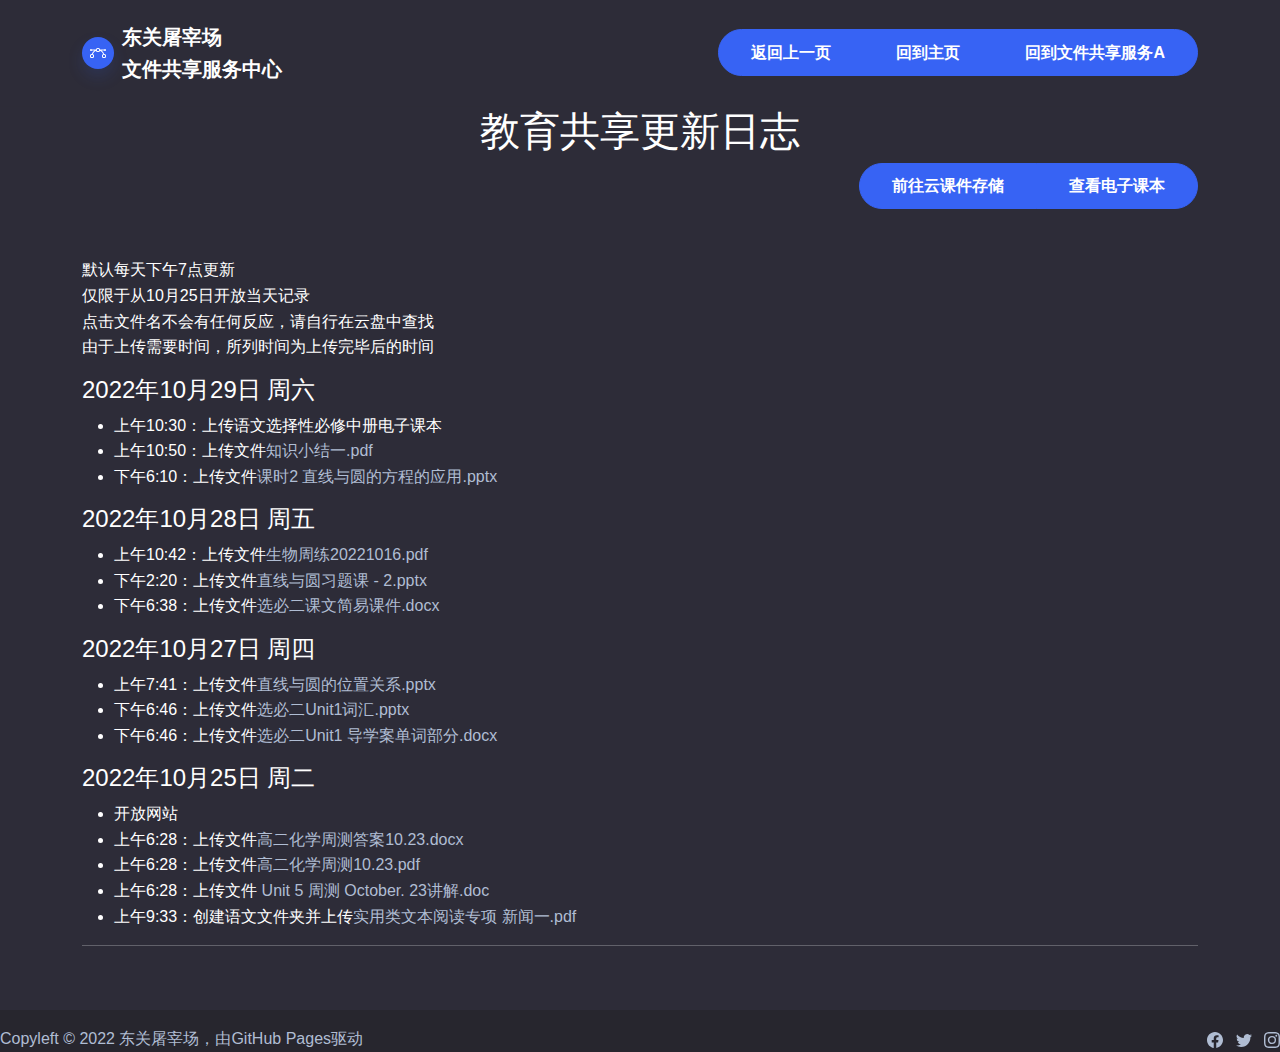
==== commit 917f9412: "更新" ====
--- a/changelogA.html
+++ b/changelogA.html
@@ -4,7 +4,7 @@
 <head>
     <meta charset="utf-8">
     <meta name="viewport" content="width=device-width, initial-scale=1.0, shrink-to-fit=no">
-    <title>文件共享-教育更新日志</title>
+    <title>文件共享-教育更新日志（暂停更新本日志）</title>
     <link rel="stylesheet" href="assets/bootstrap/css/bootstrap.min.css">
     <link rel="stylesheet" href="assets/css/Inter.css">
     <link rel="stylesheet" href="assets/css/Dark-Mode-Switch.css">
@@ -65,7 +65,7 @@
     </div>
     <footer class="bg-dark">
         <div class="text-muted d-flex justify-content-between align-items-center pt-3">
-            <p class="mb-0">Copyright © 2022 东关屠宰场，由GitHub Pages驱动</p>
+            <p class="mb-0">Copyleft © 2022 东关屠宰场，由GitHub Pages驱动</p>
             <ul class="list-inline mb-0">
                 <li class="list-inline-item"><svg xmlns="http://www.w3.org/2000/svg" width="1em" height="1em" fill="currentColor" viewBox="0 0 16 16" class="bi bi-facebook">
                         <path d="M16 8.049c0-4.446-3.582-8.05-8-8.05C3.58 0-.002 3.603-.002 8.05c0 4.017 2.926 7.347 6.75 7.951v-5.625h-2.03V8.05H6.75V6.275c0-2.017 1.195-3.131 3.022-3.131.876 0 1.791.157 1.791.157v1.98h-1.009c-.993 0-1.303.621-1.303 1.258v1.51h2.218l-.354 2.326H9.25V16c3.824-.604 6.75-3.934 6.75-7.951z"></path>
